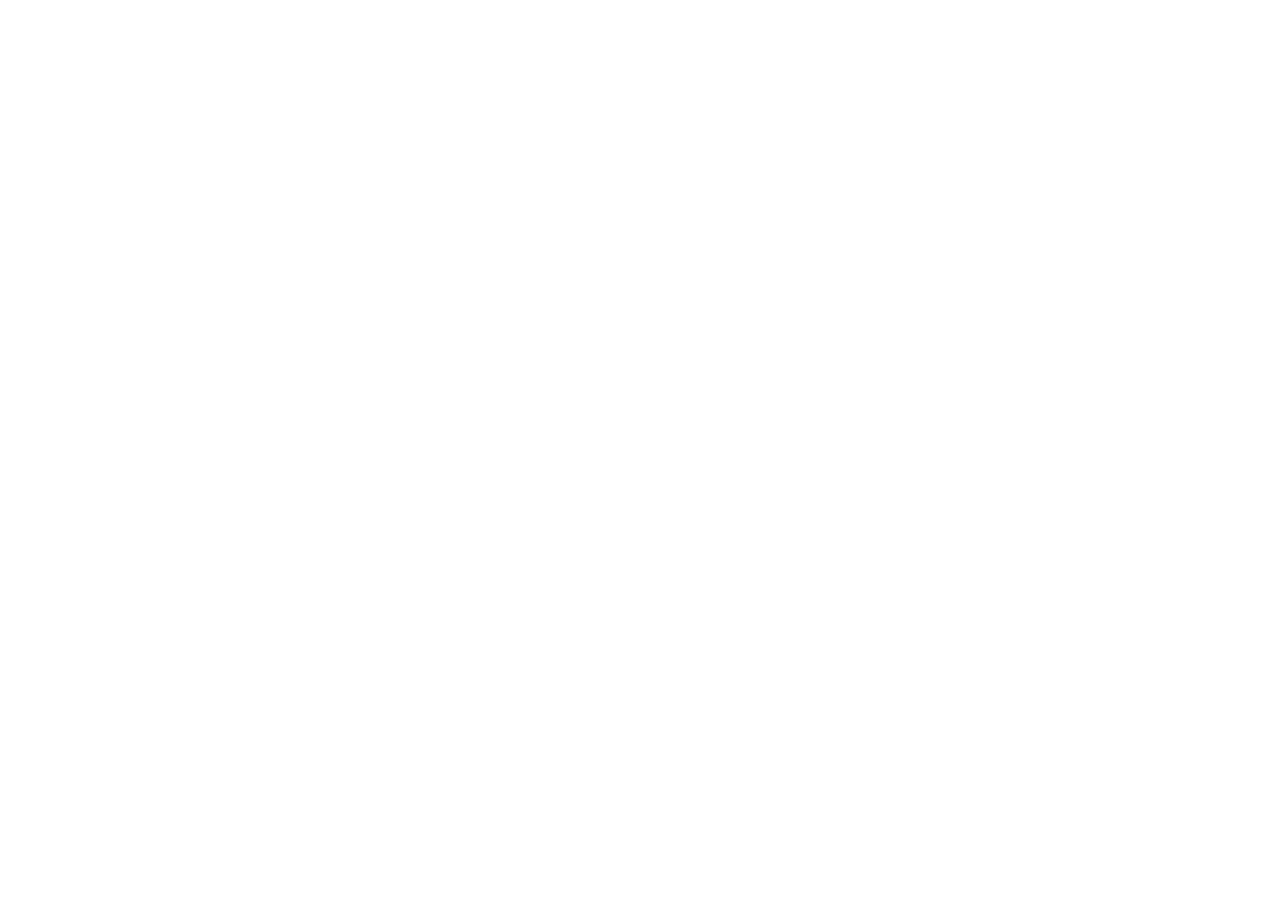
==== about.html @ ad1e9ba9 "Developed Aboutpage" ====
<!DOCTYPE html>
<html lang="en">
<head>
    <meta charset="UTF-8">
    <meta name="viewport" content="width=device-width, initial-scale=1.0">
    <title>Personal Website</title>
</head>
<body>
    
</body>
</html>
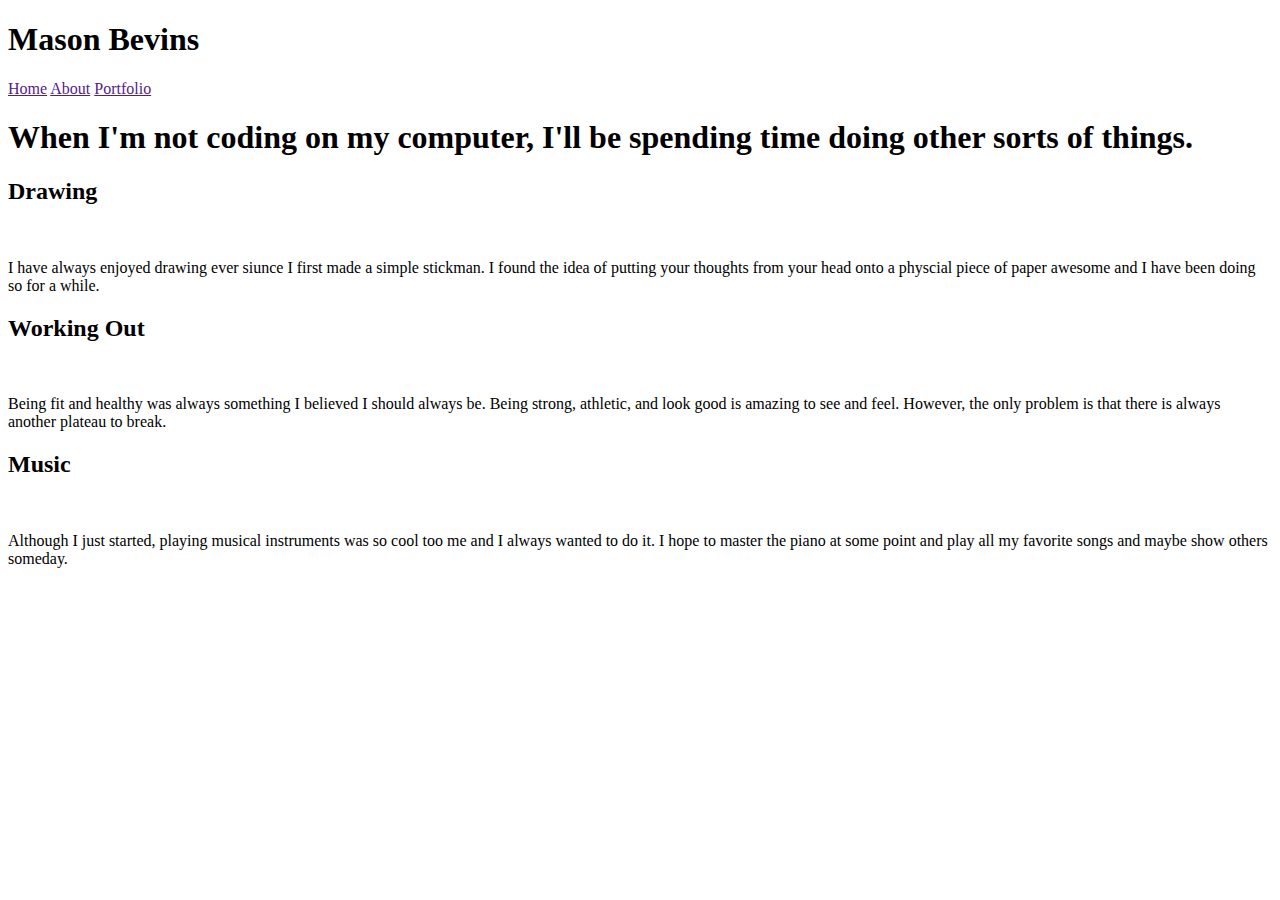
==== commit a698b75b: "Updated Aboutpage" ====
--- a/about.html
+++ b/about.html
@@ -6,6 +6,29 @@
     <title>Personal Website</title>
 </head>
 <body>
-    
+    <header>
+        <h1>Mason Bevins</h1>
+            <div>
+                <a href="">Home</a>
+                <a href="">About</a>
+                <a href="">Portfolio</a>
+            </div>
+    </header>
+    <h1>When I'm not coding on my computer, I'll be spending time doing other sorts of things.</h1>
+    <section>
+        <h2>Drawing</h2>
+        <img src="">
+        <p>I have always enjoyed drawing ever siunce I first made a simple stickman. I found the idea of putting your thoughts from your head onto a physcial piece of paper awesome and I have been doing so for a while.</p>   
+    </section>
+    <section>
+        <h2>Working Out</h2>
+        <img src="">
+        <p>Being fit and healthy was always something I believed I should always be. Being strong, athletic, and look good is amazing to see and feel. However, the only problem is that there is always another plateau to break.</p>
+    </section>
+    <section>
+        <h2>Music</h2>
+        <img src="">
+        <p>Although I just started, playing musical instruments was so cool too me and I always wanted to do it. I hope to master the piano at some point and play all my favorite songs and maybe show others someday.</p>
+    </section>
 </body>
 </html>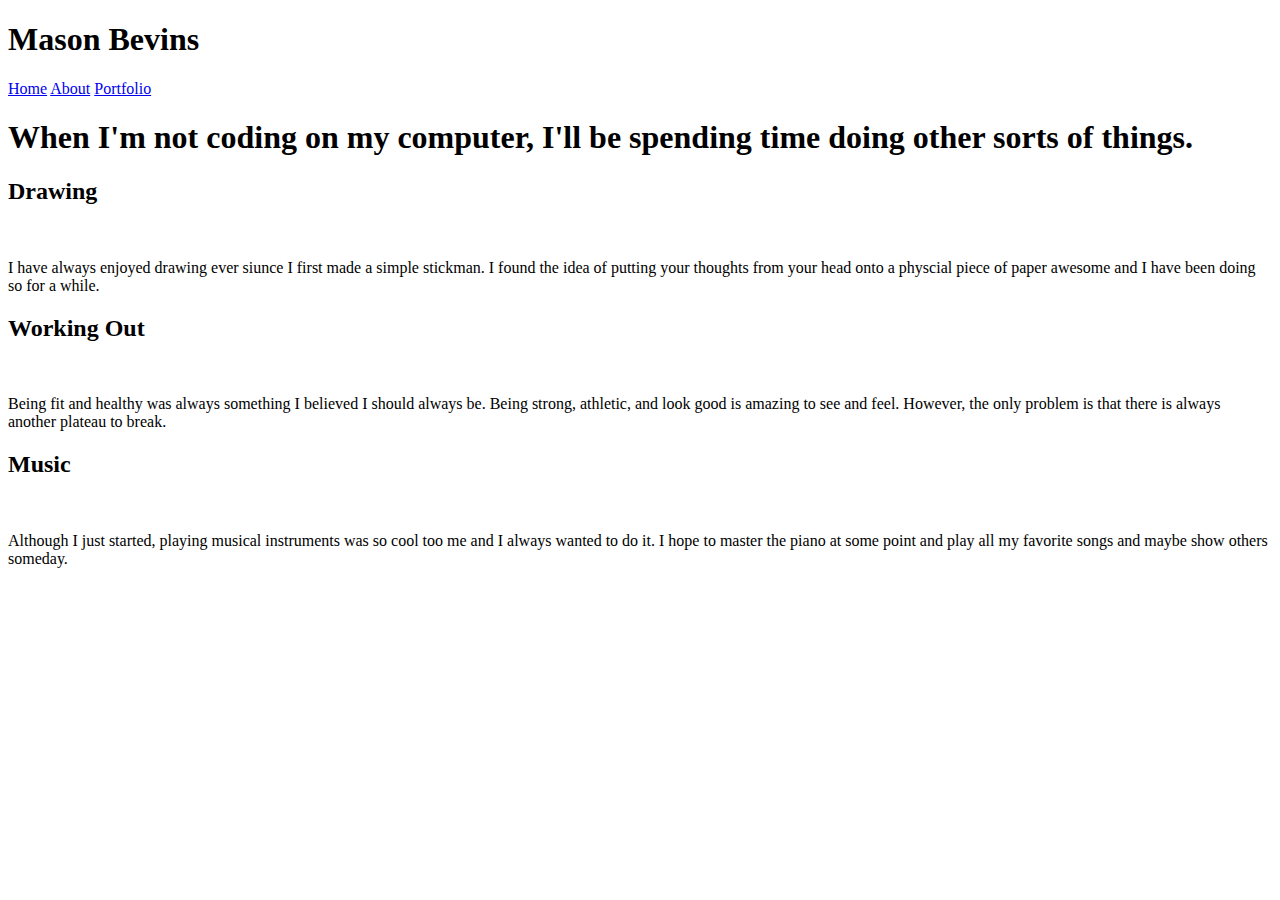
==== commit 894b2235: "Updated Aboutpage" ====
--- a/about.html
+++ b/about.html
@@ -9,9 +9,9 @@
     <header>
         <h1>Mason Bevins</h1>
             <div>
-                <a href="">Home</a>
-                <a href="">About</a>
-                <a href="">Portfolio</a>
+                <a href="index.html">Home</a>
+                <a href="about.html">About</a>
+                <a href="portfolio.html">Portfolio</a>
             </div>
     </header>
     <h1>When I'm not coding on my computer, I'll be spending time doing other sorts of things.</h1>
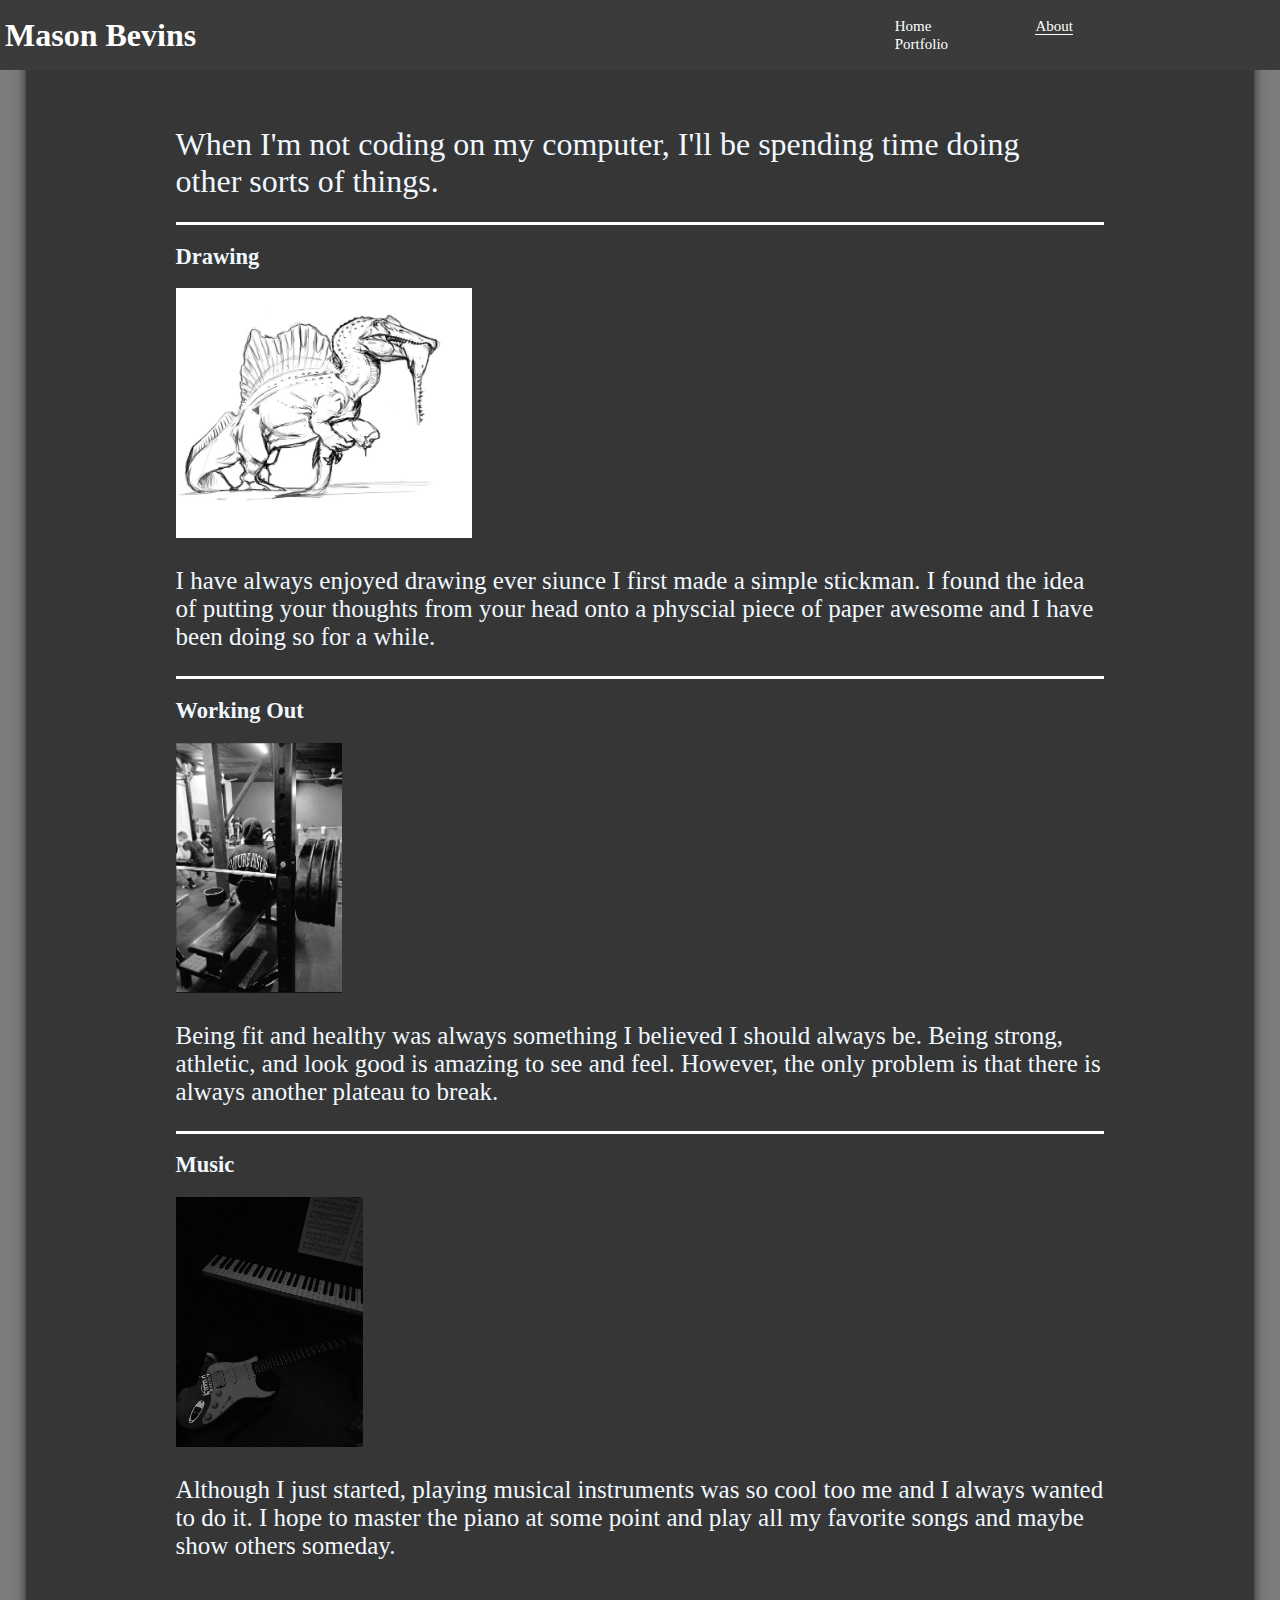
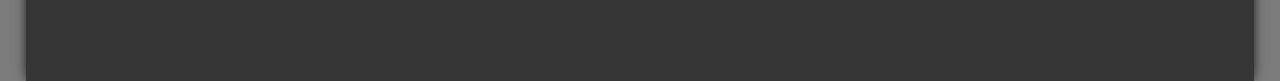
==== commit 6d8b2456: "Completed Aboutpage" ====
--- a/about.html
+++ b/about.html
@@ -4,31 +4,34 @@
     <meta charset="UTF-8">
     <meta name="viewport" content="width=device-width, initial-scale=1.0">
     <title>Personal Website</title>
+    <link rel="stylesheet" href="styles.css">
 </head>
 <body>
-    <header>
+        <nav>
         <h1>Mason Bevins</h1>
             <div>
                 <a href="index.html">Home</a>
-                <a href="about.html">About</a>
+                <a class="active" href="about.html">About</a>
                 <a href="portfolio.html">Portfolio</a>
             </div>
-    </header>
-    <h1>When I'm not coding on my computer, I'll be spending time doing other sorts of things.</h1>
-    <section>
+        </nav>
+    <main>
+    <h1 id="about-header">When I'm not coding on my computer, I'll be spending time doing other sorts of things.</h1>
+    <section class="about-section">
         <h2>Drawing</h2>
-        <img src="">
+        <img class="about-img" src="./images/Spino.jpg">
         <p>I have always enjoyed drawing ever siunce I first made a simple stickman. I found the idea of putting your thoughts from your head onto a physcial piece of paper awesome and I have been doing so for a while.</p>   
     </section>
-    <section>
+    <section class="about-section">
         <h2>Working Out</h2>
-        <img src="">
+        <img class="about-img" src="./images/Gym.jpg">
         <p>Being fit and healthy was always something I believed I should always be. Being strong, athletic, and look good is amazing to see and feel. However, the only problem is that there is always another plateau to break.</p>
     </section>
-    <section>
+    <section class="about-section">
         <h2>Music</h2>
-        <img src="">
+        <img class="about-img" src="./images/Piano.jpg">
         <p>Although I just started, playing musical instruments was so cool too me and I always wanted to do it. I hope to master the piano at some point and play all my favorite songs and maybe show others someday.</p>
     </section>
+    </main>
 </body>
 </html>--- a/styles.css
+++ b/styles.css
@@ -0,0 +1,90 @@
+html{
+    background-color: rgb(124, 124, 124);
+    font-family: Verdana;
+}
+
+body{
+    background-color: rgb(54, 54, 54);
+    padding: 0;
+    margin: 0 auto;
+    max-width: 96%;
+}
+
+a{
+    color: white;
+    text-decoration: none;
+    font-size: 15px;
+    margin: 0 50px 0 50px;
+}
+
+nav{
+    position: fixed;
+    left: 0;
+    right: 0;
+    align-items: center;
+    background-color: #3b3b3b;
+    color: rgb(255, 255, 255);
+    height: 60px;
+    padding: 5px;
+    display: flex;
+    justify-content: space-between;
+}
+
+main{
+    min-height: 100vh;
+    padding: 105px 150px 96px;
+    box-shadow: 0 0 12px -2px black;
+    color: aliceblue;
+    font-family: Verdana;
+    font-size: 25px;
+}
+
+.active{
+    border-bottom: solid white 1px;
+}
+
+main > img{
+    width:450px;
+    float: left;
+    margin: 10px 10px 10px 0;
+}
+
+main .quote{
+    font-style:italic;
+    font-family: inherit;
+    font-size: 20px;
+    font-weight: 900;
+    margin-top: 15em;
+}
+
+main > p{
+    margin-top: 5em;
+    font-size: 40px;
+}
+
+main > h2{
+    border-bottom: solid;
+    margin: 0 0 0 50px;
+}
+
+#about-header{
+    font-size: 2rem;
+    font-weight: 500;
+}
+
+h1{
+    width: 850px;
+}
+
+section{
+    border-top: solid white;
+    font-size: 15px;
+}
+
+.about-img{
+    height: 250px;
+}
+
+p {
+    font-size: 25px;
+}